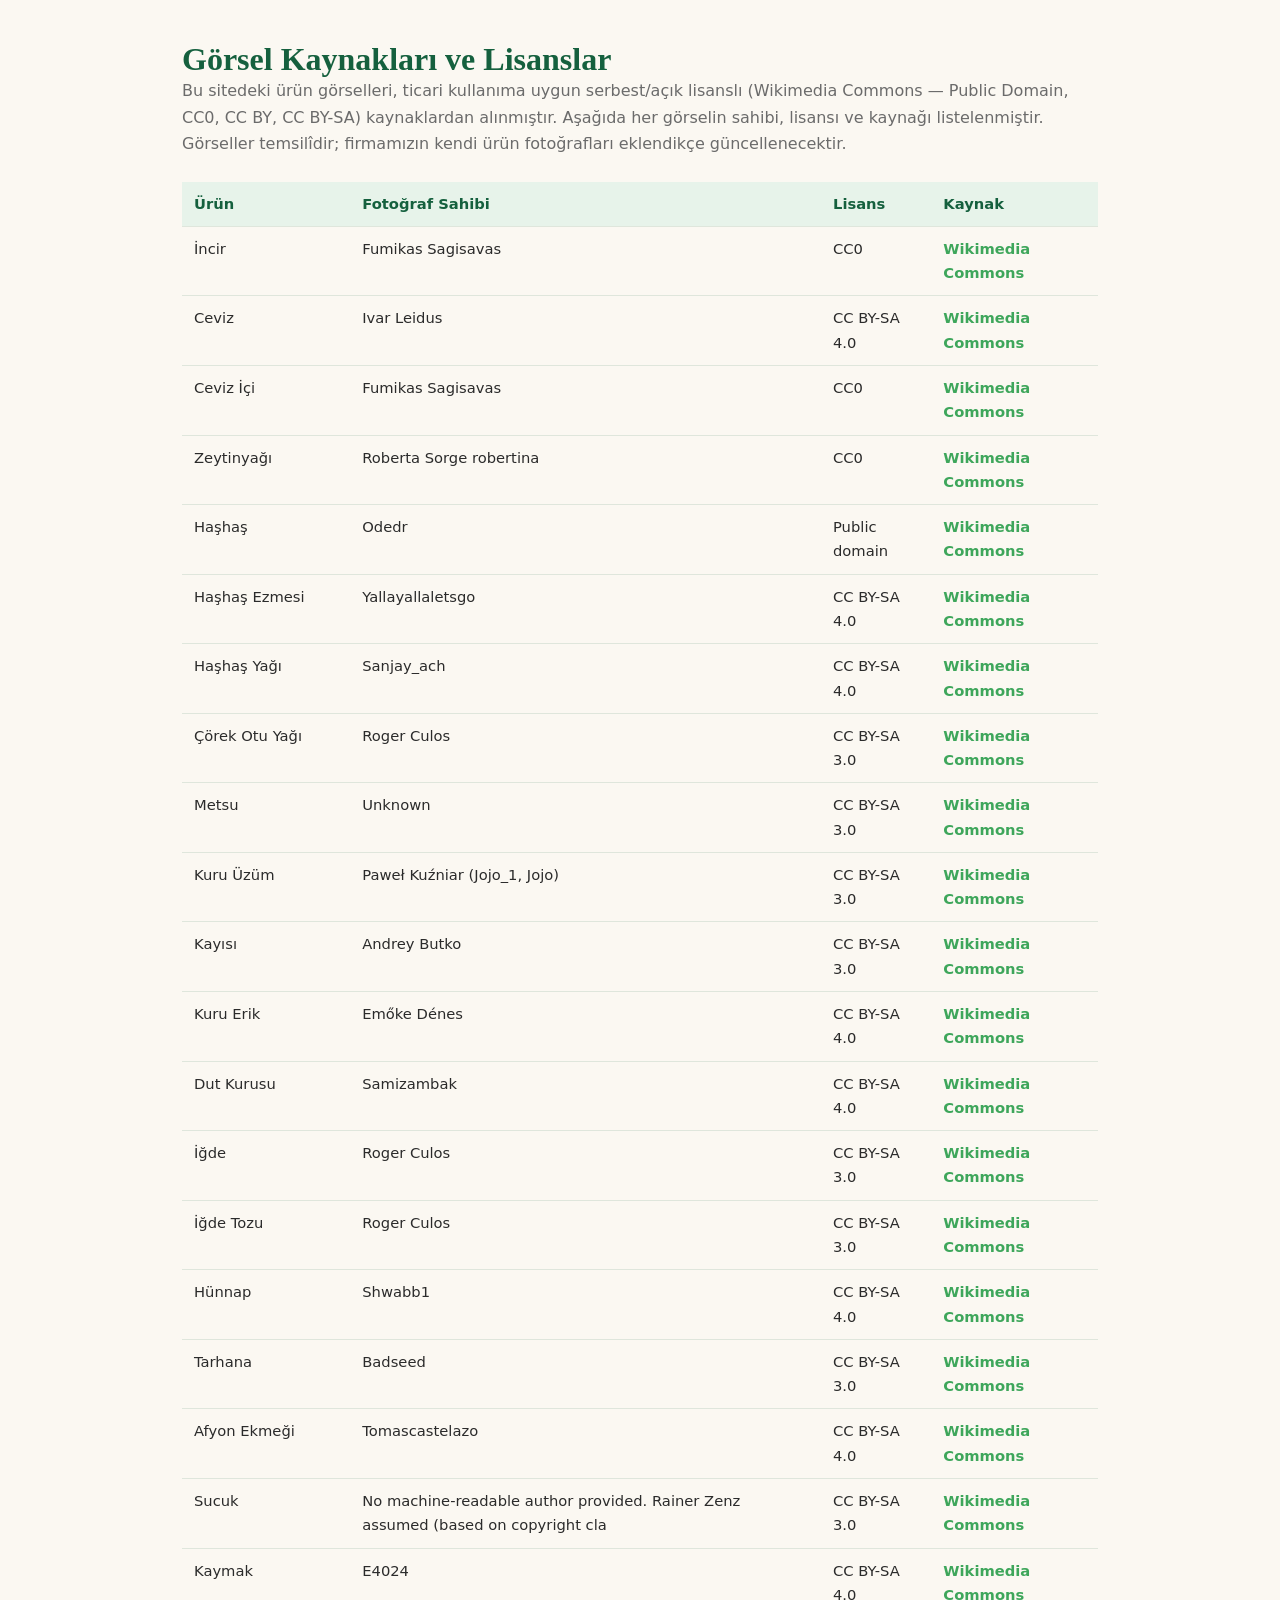
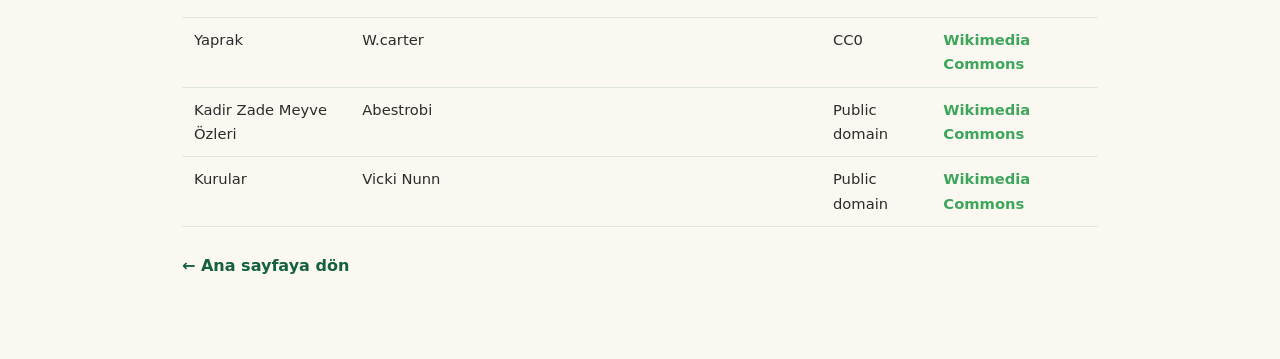
==== gorsel-kaynaklari.html @ 656cd7f6 "Ürünlere gerçek fotoğraflar eklendi (serbest lisanslı) - 23 ürün için Wikimedia Commons'tan açık/ser" ====
<!DOCTYPE html>
<html lang="tr">
<head>
  <meta charset="UTF-8" />
  <meta name="viewport" content="width=device-width, initial-scale=1.0" />
  <title>Görsel Kaynakları | İncir Bahçesi</title>
  <link rel="stylesheet" href="css/style.css" />
  <link rel="icon" href="assets/logo.png" type="image/png" />
  <style>
    .credits-wrap { max-width: 960px; margin: 0 auto; padding: 40px 22px 80px; }
    .credits-wrap h1 { color: var(--green-dark); font-family: var(--serif); }
    .credits-wrap p { color: var(--muted); }
    .credits-table { width: 100%; border-collapse: collapse; margin-top: 24px; font-size: .92rem; }
    .credits-table th, .credits-table td { text-align: left; padding: 10px 12px; border-bottom: 1px solid rgba(21,96,62,.12); vertical-align: top; }
    .credits-table th { background: var(--green-soft); color: var(--green-dark); }
    .credits-table a { color: var(--green); font-weight: 600; }
    .back { display: inline-block; margin-top: 26px; color: var(--green-dark); font-weight: 600; }
    .table-scroll { overflow-x: auto; }
  </style>
</head>
<body>
  <div class="credits-wrap">
    <h1>Görsel Kaynakları ve Lisanslar</h1>
    <p>
      Bu sitedeki ürün görselleri, ticari kullanıma uygun serbest/açık lisanslı
      (Wikimedia Commons — Public Domain, CC0, CC BY, CC BY-SA) kaynaklardan alınmıştır.
      Aşağıda her görselin sahibi, lisansı ve kaynağı listelenmiştir. Görseller temsilîdir;
      firmamızın kendi ürün fotoğrafları eklendikçe güncellenecektir.
    </p>
    <div class="table-scroll">
      <table class="credits-table">
        <thead>
          <tr><th>Ürün</th><th>Fotoğraf Sahibi</th><th>Lisans</th><th>Kaynak</th></tr>
        </thead>
        <tbody>
      <tr>
        <td>İncir</td>
        <td>Fumikas Sagisavas</td>
        <td>CC0</td>
        <td><a href="https://commons.wikimedia.org/wiki/File:Dried_figs_(2).jpg" target="_blank" rel="noopener">Wikimedia Commons</a></td>
      </tr>
      <tr>
        <td>Ceviz</td>
        <td>Ivar Leidus</td>
        <td>CC BY-SA 4.0</td>
        <td><a href="https://commons.wikimedia.org/wiki/File:Walnuts_-_whole_and_open_with_halved_kernel.jpg" target="_blank" rel="noopener">Wikimedia Commons</a></td>
      </tr>
      <tr>
        <td>Ceviz İçi</td>
        <td>Fumikas Sagisavas</td>
        <td>CC0</td>
        <td><a href="https://commons.wikimedia.org/wiki/File:White_walnut_kernels.jpg" target="_blank" rel="noopener">Wikimedia Commons</a></td>
      </tr>
      <tr>
        <td>Zeytinyağı</td>
        <td>Roberta Sorge robertina</td>
        <td>CC0</td>
        <td><a href="https://commons.wikimedia.org/wiki/File:Olive_Oil_(Unsplash).jpg" target="_blank" rel="noopener">Wikimedia Commons</a></td>
      </tr>
      <tr>
        <td>Haşhaş</td>
        <td>Odedr</td>
        <td>Public domain</td>
        <td><a href="https://commons.wikimedia.org/wiki/File:Poppy_seeds.jpg" target="_blank" rel="noopener">Wikimedia Commons</a></td>
      </tr>
      <tr>
        <td>Haşhaş Ezmesi</td>
        <td>Yallayallaletsgo</td>
        <td>CC BY-SA 4.0</td>
        <td><a href="https://commons.wikimedia.org/wiki/File:Mohn_filling_01.jpg" target="_blank" rel="noopener">Wikimedia Commons</a></td>
      </tr>
      <tr>
        <td>Haşhaş Yağı</td>
        <td>Sanjay_ach</td>
        <td>CC BY-SA 4.0</td>
        <td><a href="https://commons.wikimedia.org/wiki/File:Poppy_seeds_close_up.jpeg" target="_blank" rel="noopener">Wikimedia Commons</a></td>
      </tr>
      <tr>
        <td>Çörek Otu Yağı</td>
        <td>Roger Culos</td>
        <td>CC BY-SA 3.0</td>
        <td><a href="https://commons.wikimedia.org/wiki/File:Nigella_sativa_MHNT.BOT.2015.34.22.jpg" target="_blank" rel="noopener">Wikimedia Commons</a></td>
      </tr>
      <tr>
        <td>Metsu</td>
        <td>Unknown</td>
        <td>CC BY-SA 3.0</td>
        <td><a href="https://commons.wikimedia.org/wiki/File:Cider_and_apple_juice.jpg" target="_blank" rel="noopener">Wikimedia Commons</a></td>
      </tr>
      <tr>
        <td>Kuru Üzüm</td>
        <td>Paweł Kuźniar (Jojo_1, Jojo)</td>
        <td>CC BY-SA 3.0</td>
        <td><a href="https://commons.wikimedia.org/wiki/File:Raisins_01.jpg" target="_blank" rel="noopener">Wikimedia Commons</a></td>
      </tr>
      <tr>
        <td>Kayısı</td>
        <td>Andrey Butko</td>
        <td>CC BY-SA 3.0</td>
        <td><a href="https://commons.wikimedia.org/wiki/File:Ab_food_04.jpg" target="_blank" rel="noopener">Wikimedia Commons</a></td>
      </tr>
      <tr>
        <td>Kuru Erik</td>
        <td>Emőke Dénes</td>
        <td>CC BY-SA 4.0</td>
        <td><a href="https://commons.wikimedia.org/wiki/File:Rosales_-_Dried_Prunus_domestica_d.jpg" target="_blank" rel="noopener">Wikimedia Commons</a></td>
      </tr>
      <tr>
        <td>Dut Kurusu</td>
        <td>Samizambak</td>
        <td>CC BY-SA 4.0</td>
        <td><a href="https://commons.wikimedia.org/wiki/File:Dried_mulberry.jpg" target="_blank" rel="noopener">Wikimedia Commons</a></td>
      </tr>
      <tr>
        <td>İğde</td>
        <td>Roger Culos</td>
        <td>CC BY-SA 3.0</td>
        <td><a href="https://commons.wikimedia.org/wiki/File:Elaeagnus_angustifolia_MHNT.BOT.2007.43.27.jpg" target="_blank" rel="noopener">Wikimedia Commons</a></td>
      </tr>
      <tr>
        <td>İğde Tozu</td>
        <td>Roger Culos</td>
        <td>CC BY-SA 3.0</td>
        <td><a href="https://commons.wikimedia.org/wiki/File:Elaeagnus_angustifolia_MHNT.BOT.2007.43.27.jpg" target="_blank" rel="noopener">Wikimedia Commons</a></td>
      </tr>
      <tr>
        <td>Hünnap</td>
        <td>Shwabb1</td>
        <td>CC BY-SA 4.0</td>
        <td><a href="https://commons.wikimedia.org/wiki/File:Jujube_spinosa_dried.jpg" target="_blank" rel="noopener">Wikimedia Commons</a></td>
      </tr>
      <tr>
        <td>Tarhana</td>
        <td>Badseed</td>
        <td>CC BY-SA 3.0</td>
        <td><a href="https://commons.wikimedia.org/wiki/File:Two_kinds_of_tarhana.JPG" target="_blank" rel="noopener">Wikimedia Commons</a></td>
      </tr>
      <tr>
        <td>Afyon Ekmeği</td>
        <td>Tomascastelazo</td>
        <td>CC BY-SA 4.0</td>
        <td><a href="https://commons.wikimedia.org/wiki/File:Home_made_sour_dough_bread.jpg" target="_blank" rel="noopener">Wikimedia Commons</a></td>
      </tr>
      <tr>
        <td>Sucuk</td>
        <td>No machine-readable author provided. Rainer Zenz assumed (based on copyright cla</td>
        <td>CC BY-SA 3.0</td>
        <td><a href="https://commons.wikimedia.org/wiki/File:Sucuk-2.jpg" target="_blank" rel="noopener">Wikimedia Commons</a></td>
      </tr>
      <tr>
        <td>Kaymak</td>
        <td>E4024</td>
        <td>CC BY-SA 4.0</td>
        <td><a href="https://commons.wikimedia.org/wiki/File:Kaymak_in_Turkey.jpg" target="_blank" rel="noopener">Wikimedia Commons</a></td>
      </tr>
      <tr>
        <td>Yaprak</td>
        <td>W.carter</td>
        <td>CC0</td>
        <td><a href="https://commons.wikimedia.org/wiki/File:Young_grapevine_leaves_1.jpg" target="_blank" rel="noopener">Wikimedia Commons</a></td>
      </tr>
      <tr>
        <td>Kadir Zade Meyve Özleri</td>
        <td>Abestrobi</td>
        <td>Public domain</td>
        <td><a href="https://commons.wikimedia.org/wiki/File:Honey_arrope_flask.jpg" target="_blank" rel="noopener">Wikimedia Commons</a></td>
      </tr>
      <tr>
        <td>Kurular</td>
        <td>Vicki Nunn</td>
        <td>Public domain</td>
        <td><a href="https://commons.wikimedia.org/wiki/File:DriedFruit%26NutsMixed.JPG" target="_blank" rel="noopener">Wikimedia Commons</a></td>
      </tr>
        </tbody>
      </table>
    </div>
    <a class="back" href="index.html">← Ana sayfaya dön</a>
  </div>
</body>
</html>
---- css/style.css ----
/* ============================================================
   İncir Bahçesi — Stil Dosyası
   Palet logodan: koyu yeşil, yeşil, mor/magenta, krem
   ============================================================ */

:root {
  --green-dark: #15603E;
  --green: #3EA65B;
  --green-soft: #E7F3EA;
  --purple: #8E2C9C;
  --purple-dark: #6E2079;
  --cream: #FBF8F2;
  --ink: #2B2B2B;
  --muted: #6b6b6b;
  --white: #ffffff;
  --wa: #25D366;
  --wa-dark: #1EB255;

  --shadow-sm: 0 2px 8px rgba(21, 96, 62, .08);
  --shadow-md: 0 10px 30px rgba(21, 96, 62, .12);
  --shadow-lg: 0 20px 50px rgba(21, 96, 62, .18);
  --radius: 16px;
  --radius-sm: 10px;
  --container: 1160px;
  --serif: Georgia, 'Times New Roman', serif;
  --sans: system-ui, -apple-system, 'Segoe UI', Roboto, Helvetica, Arial, sans-serif;
}

* { margin: 0; padding: 0; box-sizing: border-box; }

html { scroll-behavior: smooth; scroll-padding-top: 84px; }

body {
  font-family: var(--sans);
  color: var(--ink);
  background: var(--cream);
  line-height: 1.65;
  -webkit-font-smoothing: antialiased;
  overflow-x: hidden;
}

img { max-width: 100%; display: block; }
a { color: inherit; text-decoration: none; }

.container {
  width: 100%;
  max-width: var(--container);
  margin: 0 auto;
  padding: 0 22px;
}

h1, h2, h3 { font-family: var(--serif); line-height: 1.2; color: var(--green-dark); }

.ico { width: 20px; height: 20px; fill: currentColor; flex-shrink: 0; }

/* ---------------- Buttons ---------------- */
.btn {
  display: inline-flex;
  align-items: center;
  gap: 8px;
  padding: 13px 24px;
  border-radius: 999px;
  font-weight: 600;
  font-size: .98rem;
  cursor: pointer;
  border: 2px solid transparent;
  transition: transform .2s ease, box-shadow .2s ease, background .2s ease, color .2s ease;
  white-space: nowrap;
}
.btn:hover { transform: translateY(-2px); }

.btn-primary { background: var(--green-dark); color: #fff; box-shadow: var(--shadow-md); }
.btn-primary:hover { background: #124f34; }

.btn-outline { background: transparent; color: var(--green-dark); border-color: var(--green-dark); }
.btn-outline:hover { background: var(--green-dark); color: #fff; }

.btn-whatsapp { background: var(--wa); color: #fff; box-shadow: 0 8px 20px rgba(37,211,102,.3); }
.btn-whatsapp:hover { background: var(--wa-dark); }
.btn-whatsapp .ico { width: 18px; height: 18px; }

/* ---------------- Header ---------------- */
.site-header {
  position: sticky;
  top: 0;
  z-index: 100;
  background: rgba(251, 248, 242, .9);
  backdrop-filter: blur(10px);
  border-bottom: 1px solid rgba(21,96,62,.08);
  transition: box-shadow .3s ease, background .3s ease;
}
.site-header.scrolled { box-shadow: var(--shadow-sm); background: rgba(251,248,242,.97); }

.header-inner {
  display: flex;
  align-items: center;
  justify-content: space-between;
  gap: 18px;
  height: 74px;
}

.brand { display: flex; align-items: center; gap: 12px; }
.brand-logo { width: 52px; height: 52px; object-fit: contain; }
.brand-logo.logo-fallback {
  background: var(--green-soft);
  border-radius: 50%;
  min-width: 52px;
}
.brand-text { display: flex; flex-direction: column; line-height: 1.1; }
.brand-name { font-family: var(--serif); font-size: 1.28rem; color: var(--purple); font-weight: 400; }
.brand-name strong { color: var(--green-dark); }
.brand-tag { font-size: .7rem; letter-spacing: 2px; text-transform: uppercase; color: var(--green); font-weight: 600; }

.main-nav { display: flex; gap: 6px; }
.main-nav a {
  padding: 8px 14px;
  border-radius: 999px;
  font-weight: 500;
  color: var(--ink);
  font-size: .96rem;
  transition: background .2s, color .2s;
}
.main-nav a:hover, .main-nav a.active { background: var(--green-soft); color: var(--green-dark); }

.header-cta { padding: 10px 18px; font-size: .9rem; }

.nav-toggle {
  display: none;
  flex-direction: column;
  gap: 5px;
  background: none;
  border: none;
  cursor: pointer;
  padding: 6px;
}
.nav-toggle span {
  width: 26px; height: 3px; border-radius: 3px; background: var(--green-dark);
  transition: transform .3s, opacity .3s;
}
.nav-toggle.open span:nth-child(1) { transform: translateY(8px) rotate(45deg); }
.nav-toggle.open span:nth-child(2) { opacity: 0; }
.nav-toggle.open span:nth-child(3) { transform: translateY(-8px) rotate(-45deg); }

/* ---------------- Hero ---------------- */
.hero {
  position: relative;
  overflow: hidden;
  padding: 96px 0 84px;
  text-align: center;
}
.hero-bg {
  position: absolute;
  inset: 0;
  background:
    radial-gradient(1100px 500px at 50% -10%, var(--green-soft), transparent 70%),
    radial-gradient(600px 400px at 90% 100%, rgba(142,44,156,.08), transparent 70%),
    linear-gradient(180deg, #fff 0%, var(--cream) 100%);
  z-index: -1;
}
.hero-eyebrow {
  display: inline-block;
  background: #fff;
  border: 1px solid rgba(21,96,62,.15);
  color: var(--green-dark);
  padding: 7px 16px;
  border-radius: 999px;
  font-size: .85rem;
  font-weight: 600;
  box-shadow: var(--shadow-sm);
  margin-bottom: 22px;
}
.hero-title { font-size: clamp(2.2rem, 6vw, 3.8rem); font-weight: 700; }
.hero-title span { color: var(--purple); }
.hero-sub {
  max-width: 620px;
  margin: 20px auto 30px;
  font-size: 1.12rem;
  color: var(--muted);
}
.hero-actions { display: flex; gap: 14px; justify-content: center; flex-wrap: wrap; }
.hero-badges {
  list-style: none;
  display: flex;
  gap: 26px;
  justify-content: center;
  flex-wrap: wrap;
  margin-top: 38px;
  color: var(--green-dark);
  font-weight: 600;
  font-size: .95rem;
}

/* ---------------- Section base ---------------- */
.section { padding: 84px 0; }
.section-head { text-align: center; max-width: 680px; margin: 0 auto 52px; }
.kicker {
  display: inline-block;
  text-transform: uppercase;
  letter-spacing: 3px;
  font-size: .78rem;
  font-weight: 700;
  color: var(--purple);
  margin-bottom: 12px;
}
.section-head h2 { font-size: clamp(1.8rem, 4vw, 2.6rem); }
.section-lead { color: var(--muted); margin-top: 14px; font-size: 1.05rem; }

/* ---------------- Vizyon / Misyon ---------------- */
.about { background: #fff; }
.vm-grid {
  display: grid;
  grid-template-columns: repeat(auto-fit, minmax(280px, 1fr));
  gap: 26px;
}
.vm-card {
  background: var(--cream);
  border: 1px solid rgba(21,96,62,.08);
  border-radius: var(--radius);
  padding: 34px 30px;
  transition: transform .3s, box-shadow .3s;
}
.vm-card:hover { transform: translateY(-6px); box-shadow: var(--shadow-md); }
.vm-ico {
  width: 58px; height: 58px;
  border-radius: 14px;
  display: grid; place-items: center;
  background: linear-gradient(135deg, var(--green) 0%, var(--green-dark) 100%);
  margin-bottom: 20px;
}
.vm-ico svg { width: 30px; height: 30px; fill: #fff; }
.vm-card:nth-child(2) .vm-ico { background: linear-gradient(135deg, var(--purple) 0%, var(--purple-dark) 100%); }
.vm-card h3 { font-size: 1.35rem; margin-bottom: 10px; }
.vm-card p { color: var(--muted); }

/* ---------------- Öne çıkan ---------------- */
.featured { background: linear-gradient(180deg, var(--cream), #fff); }
.featured-grid {
  display: grid;
  grid-template-columns: repeat(auto-fit, minmax(280px, 1fr));
  gap: 28px;
}
.feat-card {
  position: relative;
  background: #fff;
  border-radius: var(--radius);
  padding: 40px 30px 34px;
  text-align: center;
  box-shadow: var(--shadow-sm);
  border: 1px solid rgba(21,96,62,.08);
  overflow: hidden;
  transition: transform .3s, box-shadow .3s;
}
.feat-card::before {
  content: "";
  position: absolute; top: 0; left: 0; right: 0; height: 5px;
  background: linear-gradient(90deg, var(--green), var(--purple));
}
.feat-card:hover { transform: translateY(-8px); box-shadow: var(--shadow-lg); }
.feat-media {
  position: relative;
  width: 100%;
  height: 200px;
  margin: 0 auto 20px;
  border-radius: 14px;
  overflow: hidden;
  background: var(--green-soft);
  display: grid; place-items: center;
}
.feat-img {
  position: absolute;
  inset: 0;
  width: 100%; height: 100%;
  object-fit: cover;
}
.feat-emoji {
  font-size: 3.4rem;
  width: 96px; height: 96px;
  display: grid; place-items: center;
}
.feat-card h3 { font-size: 1.5rem; margin-bottom: 10px; }
.feat-card p { color: var(--muted); margin-bottom: 22px; }

/* ---------------- Ürünler ---------------- */
.products { background: #fff; }
.product-search {
  position: relative;
  max-width: 460px;
  margin: 0 auto 40px;
  display: flex;
  align-items: center;
}
.product-search .ico { position: absolute; left: 18px; fill: var(--green-dark); opacity: .6; }
.product-search input {
  width: 100%;
  padding: 15px 20px 15px 50px;
  border: 2px solid rgba(21,96,62,.15);
  border-radius: 999px;
  font-size: 1rem;
  font-family: inherit;
  background: var(--cream);
  transition: border-color .2s, box-shadow .2s;
}
.product-search input:focus {
  outline: none;
  border-color: var(--green);
  box-shadow: 0 0 0 4px rgba(62,166,91,.15);
}

.product-grid {
  display: grid;
  grid-template-columns: repeat(auto-fill, minmax(210px, 1fr));
  gap: 20px;
}
.product-card {
  background: var(--cream);
  border: 1px solid rgba(21,96,62,.08);
  border-radius: var(--radius-sm);
  padding: 24px 20px;
  text-align: center;
  transition: transform .25s, box-shadow .25s, border-color .25s;
  display: flex;
  flex-direction: column;
  align-items: center;
  gap: 10px;
}
.product-card:hover {
  transform: translateY(-5px);
  box-shadow: var(--shadow-md);
  border-color: rgba(62,166,91,.4);
}
.product-media {
  position: relative;
  width: 100%;
  height: 150px;
  border-radius: var(--radius-sm);
  overflow: hidden;
  background: #fff;
  box-shadow: var(--shadow-sm);
  display: grid; place-items: center;
}
.product-img {
  position: absolute;
  inset: 0;
  width: 100%; height: 100%;
  object-fit: cover;
}
.product-emoji {
  font-size: 2.4rem;
  width: 66px; height: 66px;
  display: grid; place-items: center;
}
.product-card h3 { font-size: 1.12rem; color: var(--green-dark); }
.product-card .p-tag { font-size: .82rem; color: var(--muted); min-height: 2.4em; }
.product-card .order-btn { margin-top: 6px; padding: 9px 18px; font-size: .85rem; }

.no-result { text-align: center; color: var(--muted); margin-top: 30px; font-size: 1.05rem; }

/* ---------------- İletişim ---------------- */
.contact { background: linear-gradient(180deg, #fff, var(--cream)); }
.contact-grid {
  display: grid;
  grid-template-columns: 1fr 1fr;
  gap: 34px;
  align-items: stretch;
}
.contact-cards { display: flex; flex-direction: column; gap: 16px; }
.contact-card {
  display: flex;
  align-items: center;
  gap: 18px;
  background: #fff;
  border: 1px solid rgba(21,96,62,.1);
  border-radius: var(--radius-sm);
  padding: 20px 22px;
  transition: transform .2s, box-shadow .2s, border-color .2s;
}
.contact-card:hover { transform: translateX(5px); box-shadow: var(--shadow-md); border-color: var(--green); }
.contact-ico {
  width: 50px; height: 50px;
  border-radius: 12px;
  display: grid; place-items: center;
  background: var(--green-soft);
  flex-shrink: 0;
}
.contact-ico svg { width: 26px; height: 26px; fill: var(--green-dark); }
.contact-txt { display: flex; flex-direction: column; font-size: .95rem; color: var(--muted); }
.contact-txt strong { color: var(--green-dark); font-family: var(--serif); font-size: 1.05rem; margin-bottom: 2px; }
.contact-card.highlight { background: linear-gradient(135deg, var(--wa), var(--wa-dark)); border: none; }
.contact-card.highlight .contact-ico { background: rgba(255,255,255,.25); }
.contact-card.highlight .contact-ico svg,
.contact-card.highlight .contact-txt,
.contact-card.highlight .contact-txt strong { fill: #fff; color: #fff; }

.contact-map {
  border-radius: var(--radius);
  overflow: hidden;
  box-shadow: var(--shadow-md);
  min-height: 360px;
  border: 1px solid rgba(21,96,62,.1);
}
.contact-map iframe { width: 100%; height: 100%; min-height: 360px; border: 0; }

/* ---------------- Footer ---------------- */
.site-footer { background: var(--green-dark); color: rgba(255,255,255,.85); padding-top: 54px; }
.footer-inner {
  display: grid;
  grid-template-columns: 2fr 1fr 1fr;
  gap: 30px;
  align-items: start;
  padding-bottom: 40px;
}
.footer-logo { width: 64px; height: 64px; object-fit: contain; background: #fff; border-radius: 12px; padding: 6px; margin-bottom: 14px; }
.footer-brand p { max-width: 320px; font-size: .95rem; }
.footer-links { display: flex; flex-direction: column; gap: 10px; }
.footer-links a { color: rgba(255,255,255,.85); transition: color .2s; }
.footer-links a:hover { color: var(--green); }
.footer-social { display: flex; gap: 12px; }
.footer-social a {
  width: 42px; height: 42px;
  border-radius: 50%;
  background: rgba(255,255,255,.12);
  display: grid; place-items: center;
  transition: background .2s, transform .2s;
}
.footer-social a:hover { background: var(--green); transform: translateY(-3px); }
.footer-social svg { width: 20px; height: 20px; fill: #fff; }
.footer-bottom { border-top: 1px solid rgba(255,255,255,.12); padding: 18px 0; }
.footer-bottom p { text-align: center; font-size: .85rem; color: rgba(255,255,255,.7); }

/* ---------------- WhatsApp float ---------------- */
.whatsapp-float {
  position: fixed;
  right: 22px; bottom: 22px;
  width: 58px; height: 58px;
  border-radius: 50%;
  background: var(--wa);
  display: grid; place-items: center;
  box-shadow: 0 10px 26px rgba(37,211,102,.45);
  z-index: 90;
  animation: waPulse 2.4s infinite;
  transition: transform .2s;
}
.whatsapp-float:hover { transform: scale(1.08); }
.whatsapp-float svg { width: 32px; height: 32px; fill: #fff; }
@keyframes waPulse {
  0% { box-shadow: 0 0 0 0 rgba(37,211,102,.5); }
  70% { box-shadow: 0 0 0 16px rgba(37,211,102,0); }
  100% { box-shadow: 0 0 0 0 rgba(37,211,102,0); }
}

/* ---------------- Reveal animasyon ---------------- */
.reveal { opacity: 0; transform: translateY(28px); transition: opacity .7s ease, transform .7s ease; }
.reveal.visible { opacity: 1; transform: none; }

/* ---------------- Responsive ---------------- */
@media (max-width: 900px) {
  .contact-grid { grid-template-columns: 1fr; }
  .footer-inner { grid-template-columns: 1fr 1fr; }
}

@media (max-width: 780px) {
  .header-cta { display: none; }
  .nav-toggle { display: flex; }
  .main-nav {
    position: fixed;
    top: 74px; left: 0; right: 0;
    background: var(--cream);
    flex-direction: column;
    gap: 4px;
    padding: 16px 22px 26px;
    box-shadow: var(--shadow-md);
    transform: translateY(-140%);
    transition: transform .35s ease;
    max-height: calc(100vh - 74px);
    overflow-y: auto;
  }
  .main-nav.open { transform: translateY(0); }
  .main-nav a { padding: 14px 16px; font-size: 1.05rem; border-radius: var(--radius-sm); }
  .main-nav a::after {
    content: "";
    display: block;
  }
}

@media (max-width: 560px) {
  .section { padding: 60px 0; }
  .hero { padding: 70px 0 60px; }
  .footer-inner { grid-template-columns: 1fr; }
  .hero-badges { gap: 16px; }
  .product-grid { grid-template-columns: repeat(auto-fill, minmax(150px, 1fr)); }
}
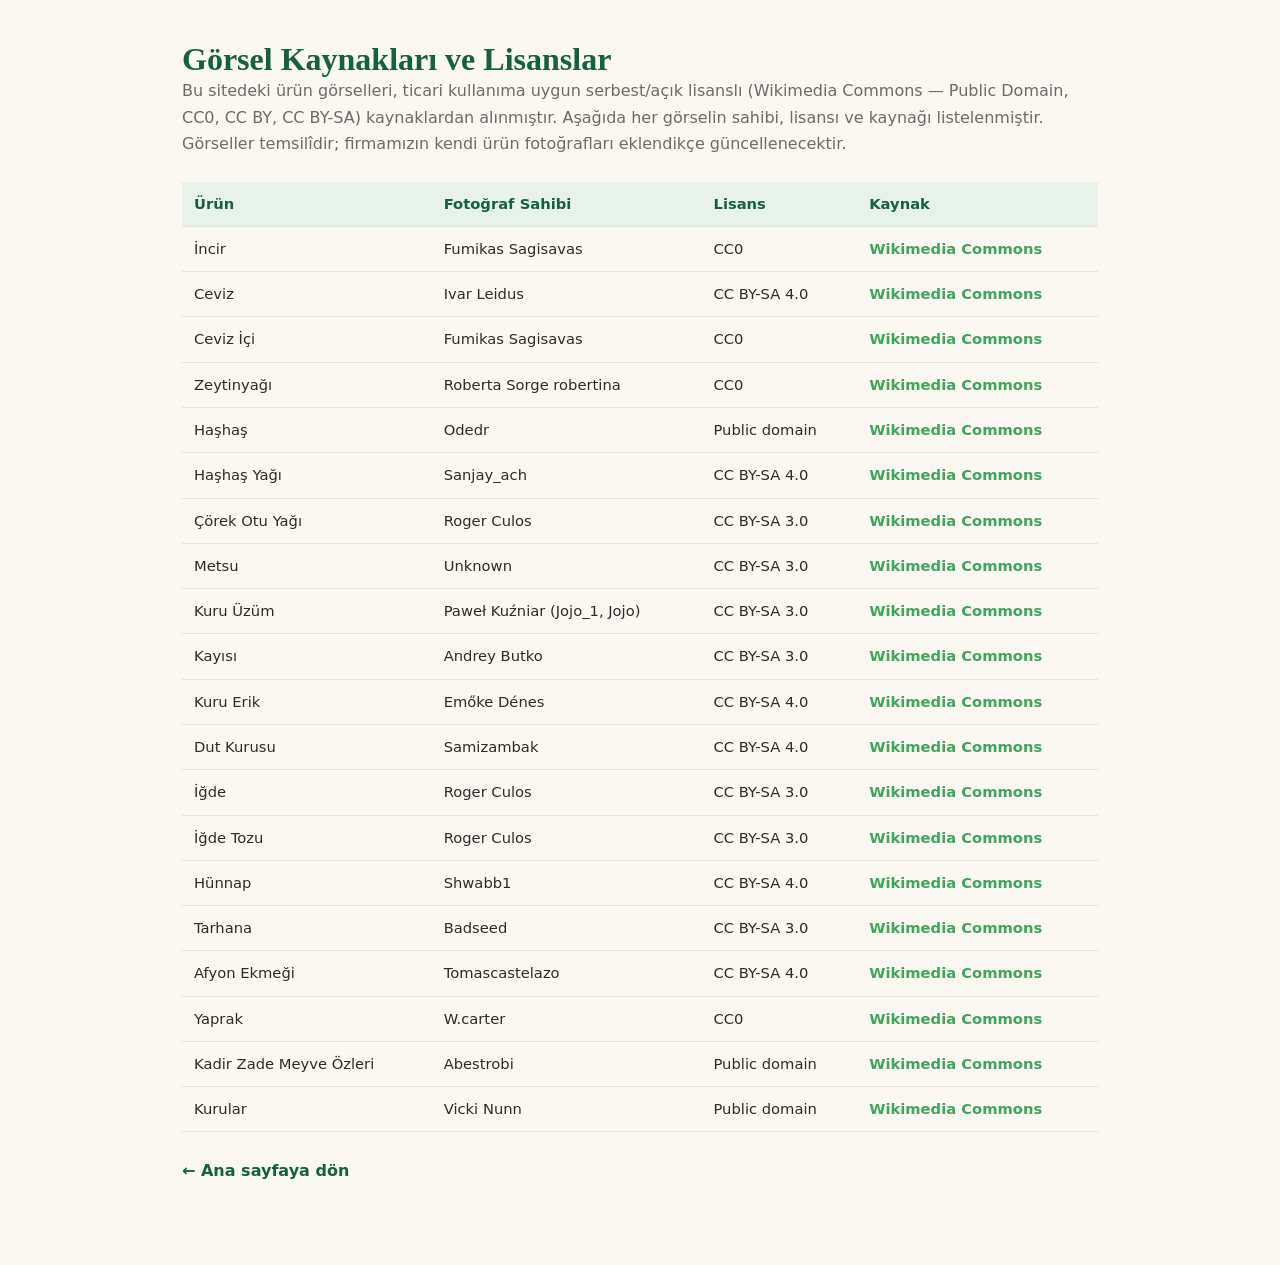
==== commit 4fb13625: "Kaymak, sucuk ve haşhaş ezmesi: firmaya ait gerçek ürün fotoğrafları - Kullanıcının kendi ürün fotoğ" ====
--- a/gorsel-kaynaklari.html
+++ b/gorsel-kaynaklari.html
@@ -62,12 +62,6 @@
         <td>Odedr</td>
         <td>Public domain</td>
         <td><a href="https://commons.wikimedia.org/wiki/File:Poppy_seeds.jpg" target="_blank" rel="noopener">Wikimedia Commons</a></td>
-      </tr>
-      <tr>
-        <td>Haşhaş Ezmesi</td>
-        <td>Yallayallaletsgo</td>
-        <td>CC BY-SA 4.0</td>
-        <td><a href="https://commons.wikimedia.org/wiki/File:Mohn_filling_01.jpg" target="_blank" rel="noopener">Wikimedia Commons</a></td>
       </tr>
       <tr>
         <td>Haşhaş Yağı</td>
@@ -142,18 +136,6 @@
         <td><a href="https://commons.wikimedia.org/wiki/File:Home_made_sour_dough_bread.jpg" target="_blank" rel="noopener">Wikimedia Commons</a></td>
       </tr>
       <tr>
-        <td>Sucuk</td>
-        <td>No machine-readable author provided. Rainer Zenz assumed (based on copyright cla</td>
-        <td>CC BY-SA 3.0</td>
-        <td><a href="https://commons.wikimedia.org/wiki/File:Sucuk-2.jpg" target="_blank" rel="noopener">Wikimedia Commons</a></td>
-      </tr>
-      <tr>
-        <td>Kaymak</td>
-        <td>E4024</td>
-        <td>CC BY-SA 4.0</td>
-        <td><a href="https://commons.wikimedia.org/wiki/File:Kaymak_in_Turkey.jpg" target="_blank" rel="noopener">Wikimedia Commons</a></td>
-      </tr>
-      <tr>
         <td>Yaprak</td>
         <td>W.carter</td>
         <td>CC0</td>
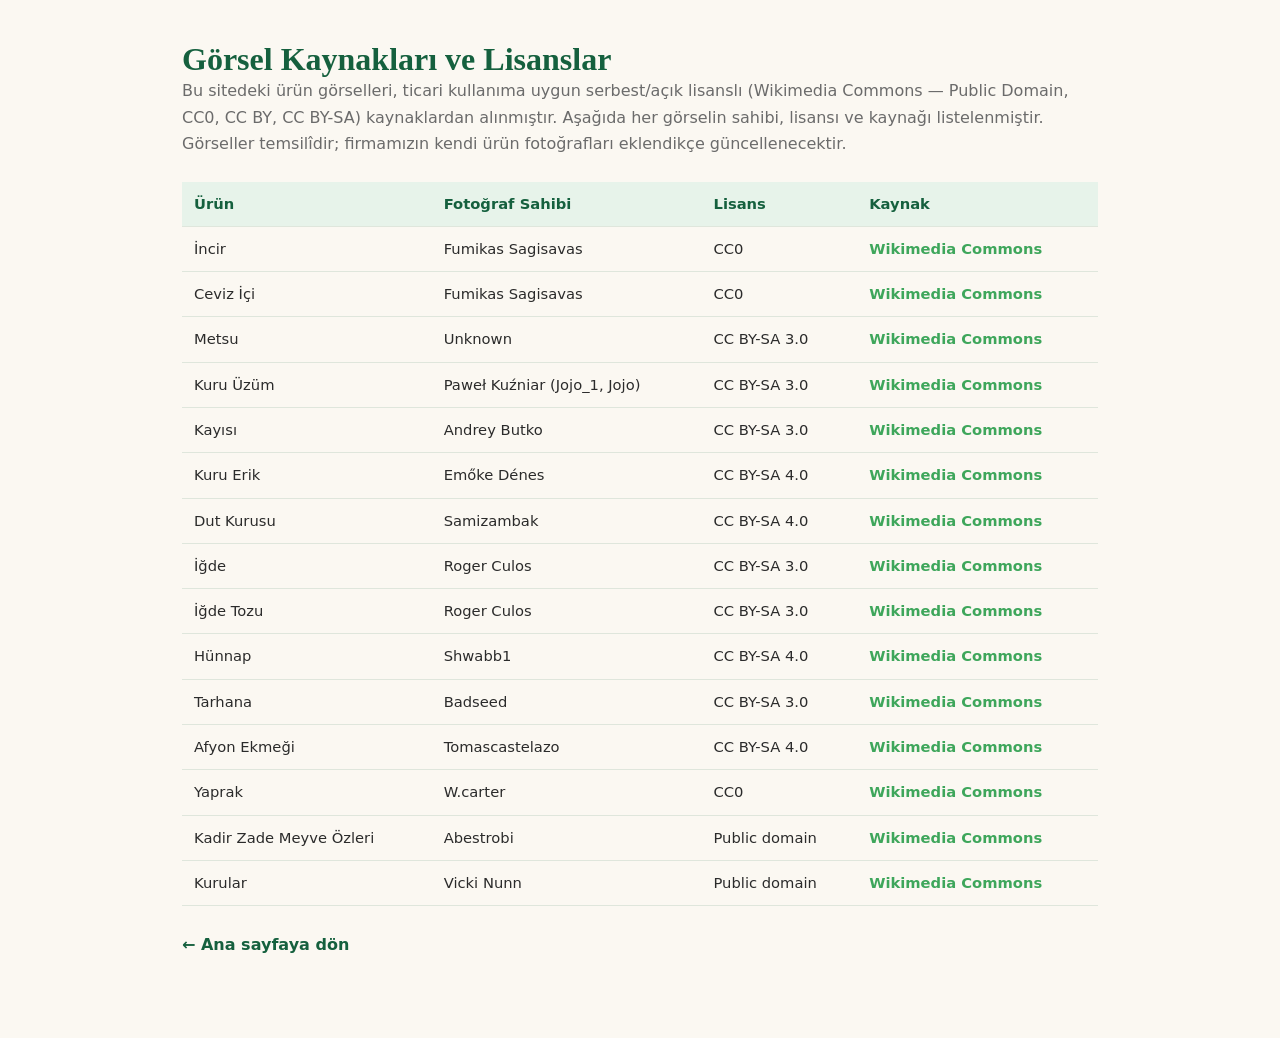
==== commit d9563944: "Ceviz, zeytinyağı, haşhaş, haşhaş yağı, çörek otu yağı: firma fotoğrafları - 5 ürün daha kullanıcını" ====
--- a/gorsel-kaynaklari.html
+++ b/gorsel-kaynaklari.html
@@ -40,40 +40,10 @@
         <td><a href="https://commons.wikimedia.org/wiki/File:Dried_figs_(2).jpg" target="_blank" rel="noopener">Wikimedia Commons</a></td>
       </tr>
       <tr>
-        <td>Ceviz</td>
-        <td>Ivar Leidus</td>
-        <td>CC BY-SA 4.0</td>
-        <td><a href="https://commons.wikimedia.org/wiki/File:Walnuts_-_whole_and_open_with_halved_kernel.jpg" target="_blank" rel="noopener">Wikimedia Commons</a></td>
-      </tr>
-      <tr>
         <td>Ceviz İçi</td>
         <td>Fumikas Sagisavas</td>
         <td>CC0</td>
         <td><a href="https://commons.wikimedia.org/wiki/File:White_walnut_kernels.jpg" target="_blank" rel="noopener">Wikimedia Commons</a></td>
-      </tr>
-      <tr>
-        <td>Zeytinyağı</td>
-        <td>Roberta Sorge robertina</td>
-        <td>CC0</td>
-        <td><a href="https://commons.wikimedia.org/wiki/File:Olive_Oil_(Unsplash).jpg" target="_blank" rel="noopener">Wikimedia Commons</a></td>
-      </tr>
-      <tr>
-        <td>Haşhaş</td>
-        <td>Odedr</td>
-        <td>Public domain</td>
-        <td><a href="https://commons.wikimedia.org/wiki/File:Poppy_seeds.jpg" target="_blank" rel="noopener">Wikimedia Commons</a></td>
-      </tr>
-      <tr>
-        <td>Haşhaş Yağı</td>
-        <td>Sanjay_ach</td>
-        <td>CC BY-SA 4.0</td>
-        <td><a href="https://commons.wikimedia.org/wiki/File:Poppy_seeds_close_up.jpeg" target="_blank" rel="noopener">Wikimedia Commons</a></td>
-      </tr>
-      <tr>
-        <td>Çörek Otu Yağı</td>
-        <td>Roger Culos</td>
-        <td>CC BY-SA 3.0</td>
-        <td><a href="https://commons.wikimedia.org/wiki/File:Nigella_sativa_MHNT.BOT.2015.34.22.jpg" target="_blank" rel="noopener">Wikimedia Commons</a></td>
       </tr>
       <tr>
         <td>Metsu</td>
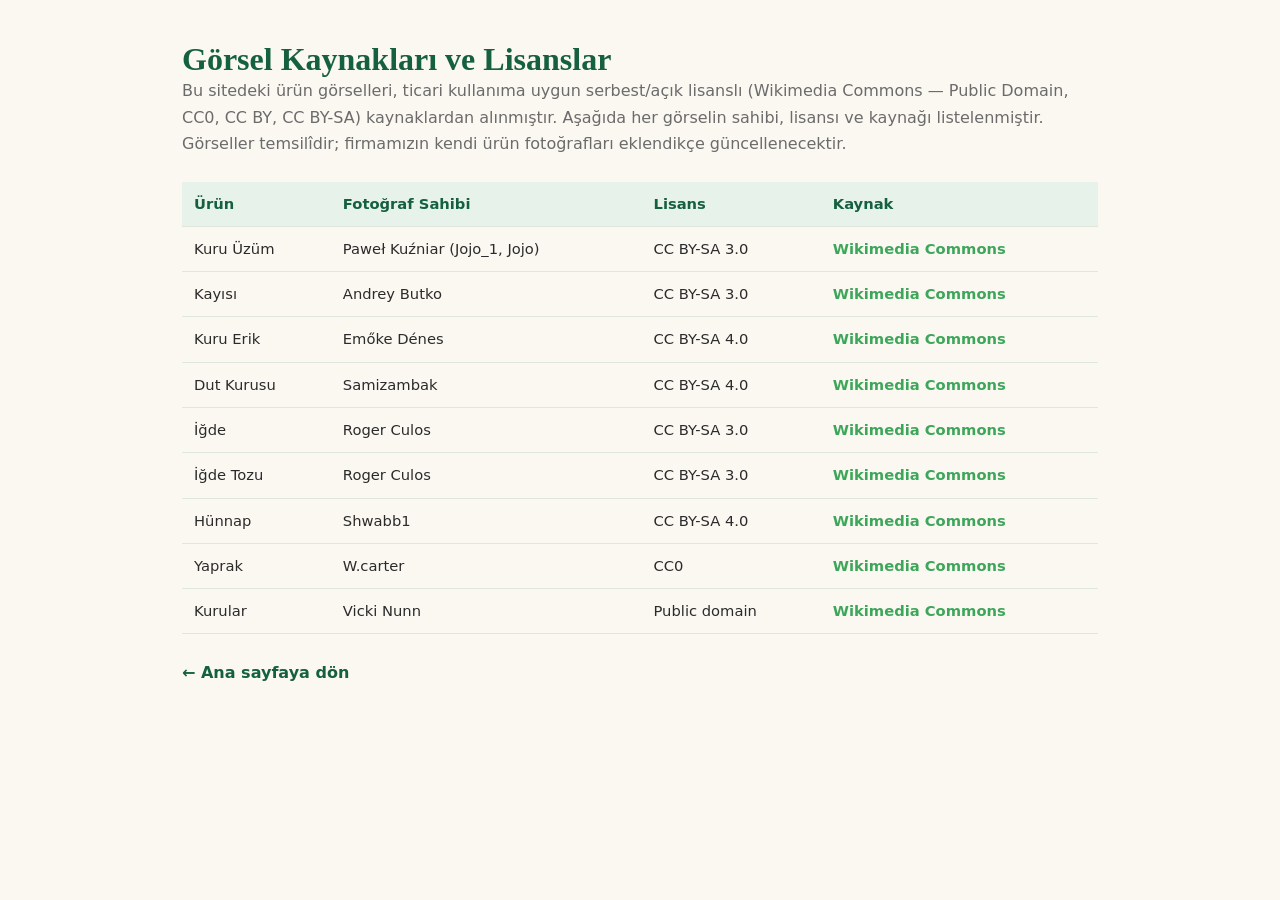
==== commit ac334fd8: "İncir, ceviz içi, afyon ekmeği, tarhana, meyve özleri, metsu + LOGO eklendi - 6 ürün daha firmanın k" ====
--- a/gorsel-kaynaklari.html
+++ b/gorsel-kaynaklari.html
@@ -33,24 +33,6 @@
           <tr><th>Ürün</th><th>Fotoğraf Sahibi</th><th>Lisans</th><th>Kaynak</th></tr>
         </thead>
         <tbody>
-      <tr>
-        <td>İncir</td>
-        <td>Fumikas Sagisavas</td>
-        <td>CC0</td>
-        <td><a href="https://commons.wikimedia.org/wiki/File:Dried_figs_(2).jpg" target="_blank" rel="noopener">Wikimedia Commons</a></td>
-      </tr>
-      <tr>
-        <td>Ceviz İçi</td>
-        <td>Fumikas Sagisavas</td>
-        <td>CC0</td>
-        <td><a href="https://commons.wikimedia.org/wiki/File:White_walnut_kernels.jpg" target="_blank" rel="noopener">Wikimedia Commons</a></td>
-      </tr>
-      <tr>
-        <td>Metsu</td>
-        <td>Unknown</td>
-        <td>CC BY-SA 3.0</td>
-        <td><a href="https://commons.wikimedia.org/wiki/File:Cider_and_apple_juice.jpg" target="_blank" rel="noopener">Wikimedia Commons</a></td>
-      </tr>
       <tr>
         <td>Kuru Üzüm</td>
         <td>Paweł Kuźniar (Jojo_1, Jojo)</td>
@@ -94,28 +76,10 @@
         <td><a href="https://commons.wikimedia.org/wiki/File:Jujube_spinosa_dried.jpg" target="_blank" rel="noopener">Wikimedia Commons</a></td>
       </tr>
       <tr>
-        <td>Tarhana</td>
-        <td>Badseed</td>
-        <td>CC BY-SA 3.0</td>
-        <td><a href="https://commons.wikimedia.org/wiki/File:Two_kinds_of_tarhana.JPG" target="_blank" rel="noopener">Wikimedia Commons</a></td>
-      </tr>
-      <tr>
-        <td>Afyon Ekmeği</td>
-        <td>Tomascastelazo</td>
-        <td>CC BY-SA 4.0</td>
-        <td><a href="https://commons.wikimedia.org/wiki/File:Home_made_sour_dough_bread.jpg" target="_blank" rel="noopener">Wikimedia Commons</a></td>
-      </tr>
-      <tr>
         <td>Yaprak</td>
         <td>W.carter</td>
         <td>CC0</td>
         <td><a href="https://commons.wikimedia.org/wiki/File:Young_grapevine_leaves_1.jpg" target="_blank" rel="noopener">Wikimedia Commons</a></td>
-      </tr>
-      <tr>
-        <td>Kadir Zade Meyve Özleri</td>
-        <td>Abestrobi</td>
-        <td>Public domain</td>
-        <td><a href="https://commons.wikimedia.org/wiki/File:Honey_arrope_flask.jpg" target="_blank" rel="noopener">Wikimedia Commons</a></td>
       </tr>
       <tr>
         <td>Kurular</td>
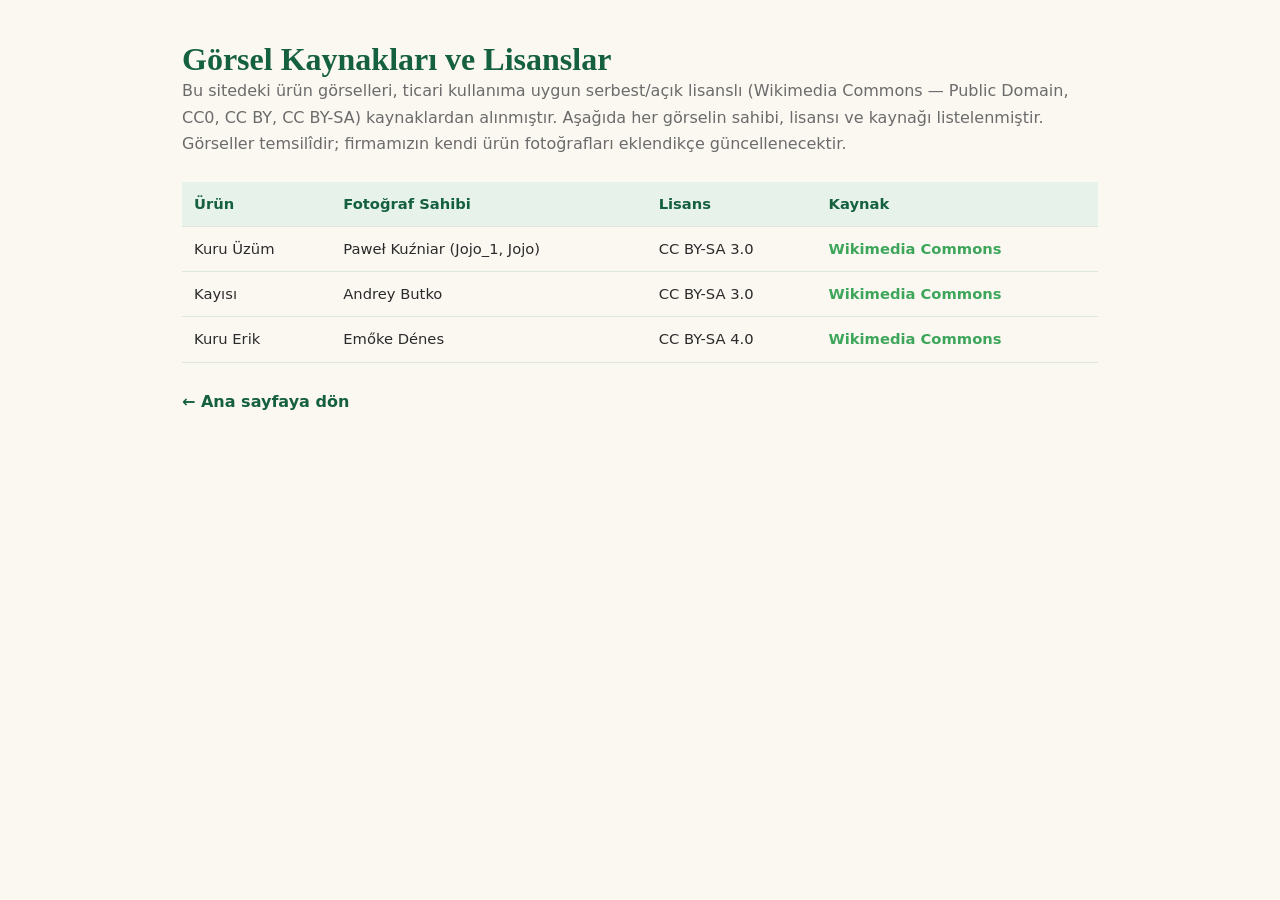
==== commit 4bf2f89f: "İğde, iğde tozu, dut kurusu, yaprak, hünnap, kurular: firma fotoğrafları - 6 ürün daha kullanıcının " ====
--- a/gorsel-kaynaklari.html
+++ b/gorsel-kaynaklari.html
@@ -51,42 +51,6 @@
         <td>CC BY-SA 4.0</td>
         <td><a href="https://commons.wikimedia.org/wiki/File:Rosales_-_Dried_Prunus_domestica_d.jpg" target="_blank" rel="noopener">Wikimedia Commons</a></td>
       </tr>
-      <tr>
-        <td>Dut Kurusu</td>
-        <td>Samizambak</td>
-        <td>CC BY-SA 4.0</td>
-        <td><a href="https://commons.wikimedia.org/wiki/File:Dried_mulberry.jpg" target="_blank" rel="noopener">Wikimedia Commons</a></td>
-      </tr>
-      <tr>
-        <td>İğde</td>
-        <td>Roger Culos</td>
-        <td>CC BY-SA 3.0</td>
-        <td><a href="https://commons.wikimedia.org/wiki/File:Elaeagnus_angustifolia_MHNT.BOT.2007.43.27.jpg" target="_blank" rel="noopener">Wikimedia Commons</a></td>
-      </tr>
-      <tr>
-        <td>İğde Tozu</td>
-        <td>Roger Culos</td>
-        <td>CC BY-SA 3.0</td>
-        <td><a href="https://commons.wikimedia.org/wiki/File:Elaeagnus_angustifolia_MHNT.BOT.2007.43.27.jpg" target="_blank" rel="noopener">Wikimedia Commons</a></td>
-      </tr>
-      <tr>
-        <td>Hünnap</td>
-        <td>Shwabb1</td>
-        <td>CC BY-SA 4.0</td>
-        <td><a href="https://commons.wikimedia.org/wiki/File:Jujube_spinosa_dried.jpg" target="_blank" rel="noopener">Wikimedia Commons</a></td>
-      </tr>
-      <tr>
-        <td>Yaprak</td>
-        <td>W.carter</td>
-        <td>CC0</td>
-        <td><a href="https://commons.wikimedia.org/wiki/File:Young_grapevine_leaves_1.jpg" target="_blank" rel="noopener">Wikimedia Commons</a></td>
-      </tr>
-      <tr>
-        <td>Kurular</td>
-        <td>Vicki Nunn</td>
-        <td>Public domain</td>
-        <td><a href="https://commons.wikimedia.org/wiki/File:DriedFruit%26NutsMixed.JPG" target="_blank" rel="noopener">Wikimedia Commons</a></td>
-      </tr>
         </tbody>
       </table>
     </div>
--- a/css/style.css
+++ b/css/style.css
@@ -28,7 +28,7 @@
 
 * { margin: 0; padding: 0; box-sizing: border-box; }
 
-html { scroll-behavior: smooth; scroll-padding-top: 84px; }
+html { scroll-behavior: smooth; scroll-padding-top: 94px; }
 
 body {
   font-family: var(--sans);
@@ -96,11 +96,11 @@
   align-items: center;
   justify-content: space-between;
   gap: 18px;
-  height: 74px;
+  height: 84px;
 }
 
 .brand { display: flex; align-items: center; gap: 12px; }
-.brand-logo { width: 52px; height: 52px; object-fit: contain; }
+.brand-logo { width: 66px; height: 66px; object-fit: contain; }
 .brand-logo.logo-fallback {
   background: var(--green-soft);
   border-radius: 50%;
@@ -463,7 +463,7 @@
   .nav-toggle { display: flex; }
   .main-nav {
     position: fixed;
-    top: 74px; left: 0; right: 0;
+    top: 84px; left: 0; right: 0;
     background: var(--cream);
     flex-direction: column;
     gap: 4px;
@@ -471,7 +471,7 @@
     box-shadow: var(--shadow-md);
     transform: translateY(-140%);
     transition: transform .35s ease;
-    max-height: calc(100vh - 74px);
+    max-height: calc(100vh - 84px);
     overflow-y: auto;
   }
   .main-nav.open { transform: translateY(0); }
